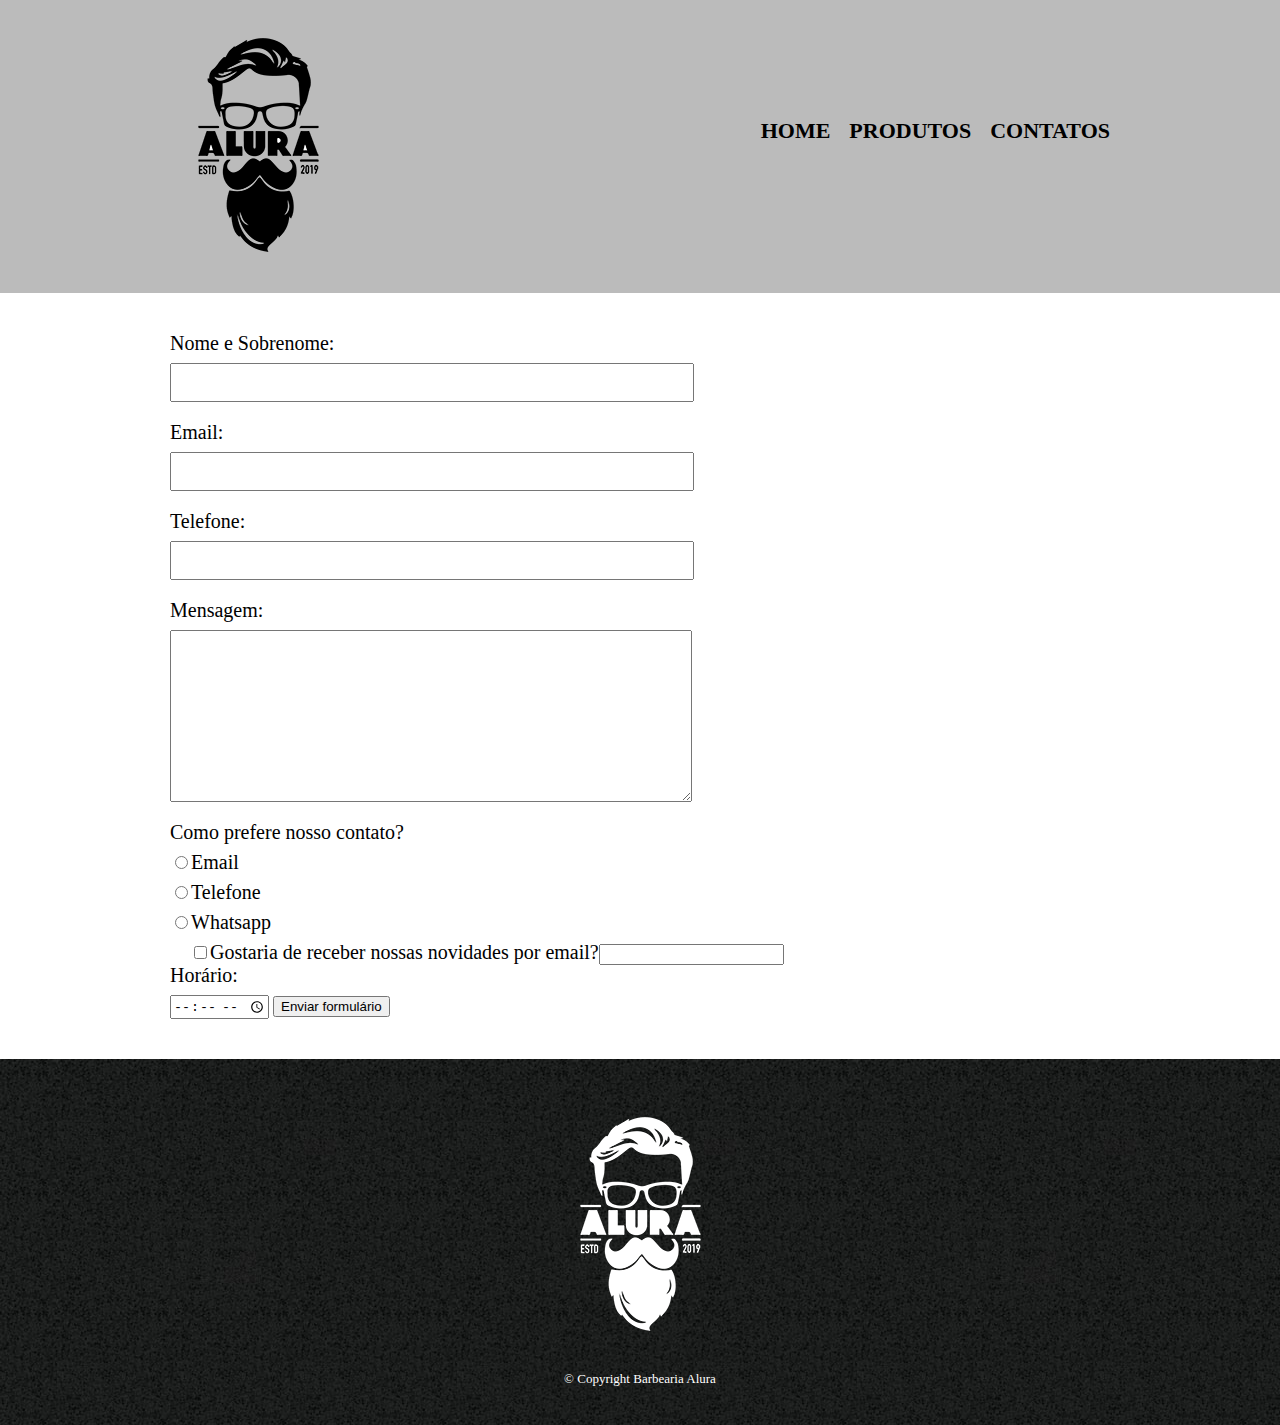
==== Projeto_Barbearia/forms/contacts.html @ 8fb9ed4b "Add files via upload" ====
<!DOCTYPE html>
<html>
    <head>
    <meta charset="UTF-8">
    <title>Contatos - Barbearia Alura</title>

    <link rel="stylesheet" href="../estilos/reset.css">
    <link rel="stylesheet" href="../estilos/main.css">
    <link rel="stylesheet" href="../estilos/contacts.css">
</head>

<body>
    <header>
        <div class="box">
            <h1>
                <img src="../pictures/logo.png">
            </h1> 
            <nav>
                <ul>
                    <li><a href="index.html">Home</a></li>
                    <li><a href="products.html">Produtos</a></li>
                    <li><a href="contacts.html">Contatos</a></li>
                </ul>
            </nav>      
        </div>
    </header>

    <main>
        <form>
            <label for="nomesobrenome">Nome e Sobrenome:</label>
            <input type="text" id="nomesobrenome" class="input-padrao">

            <label for="email">Email:</label>
            <input type="text" id="email" class="input-padrao">

            <label for="telefone">Telefone:</label>
            <input type="text" id="telefone" class="input-padrao">

            <label for="mensagem">Mensagem:</label>
            <textarea cols="70" rows="10" id="mensagem" class="input-padrao"></textarea>

            <div>
                <p>Como prefere nosso contato?</p>
                <label for="radio-email"><input type="radio" name="contato" value="
                    email" id="radio-email">Email</label>
    
                <label for="radio-telefone"><input type="radio" name="contato" value="
                    telefone" id="radio-telefone">Telefone</label>
    
                <label for="whatsapp"><input type="radio" name="contato" value="
                    whatsapp" id="radio-whatsapp">Whatsapp</label>
            </div>
            
            <label class="checkbox"><input type="checkbox">Gostaria de receber nossas novidades por email?<input></label>


            <label for="horario">Horário:</label>
            <input type="time" id="horario">
           

            <input type="submit" value="Enviar formulário">
        </form>
    </main>

    <footer>
        <img src="../pictures/logo-branco.png">
        <p class="copyright">&copy; Copyright Barbearia Alura</p>
    </footer>
</html>
---- Projeto_Barbearia/estilos/main.css ----
header{
    background: #bbbbbb;
    padding: 20px 0;
}

.box{
    position: relative;
    width: 940px;
    margin: 0 auto;
}

nav{
    position: absolute;
    top: 100px;
    right: 0;
}

nav li{
    display: inline;
    margin: 0 0 0 15px;
}

nav a{
    text-transform: uppercase;
    color: #000000;
    font-weight: bold;
    font-size: 22px;
    text-decoration: none;
}

nav a:hover{
    color: #c74c19;
    text-decoration: underline;
}







footer{
    text-align: center;
    background: url("../pictures/bg.jpg");
    padding: 40px 0;
}

.copyright{
    color: #ffffff;
    font-size: 13px;
    margin: 20px 0 0;
}
---- Projeto_Barbearia/estilos/contacts.css ----
main{
    width: 940px;
    margin: 0 auto;
}

form{
    margin: 40px 0;
}
 
form label, p{
    display: block;
    font-size: 20px;
    margin: 0 0 10px;
}

.input-padrao{
    display: block;
    margin: 0 0 20px;
    padding: 10px 25px;
    width: 50%;
}

.checkbox{
    margin: 0 20px;
}
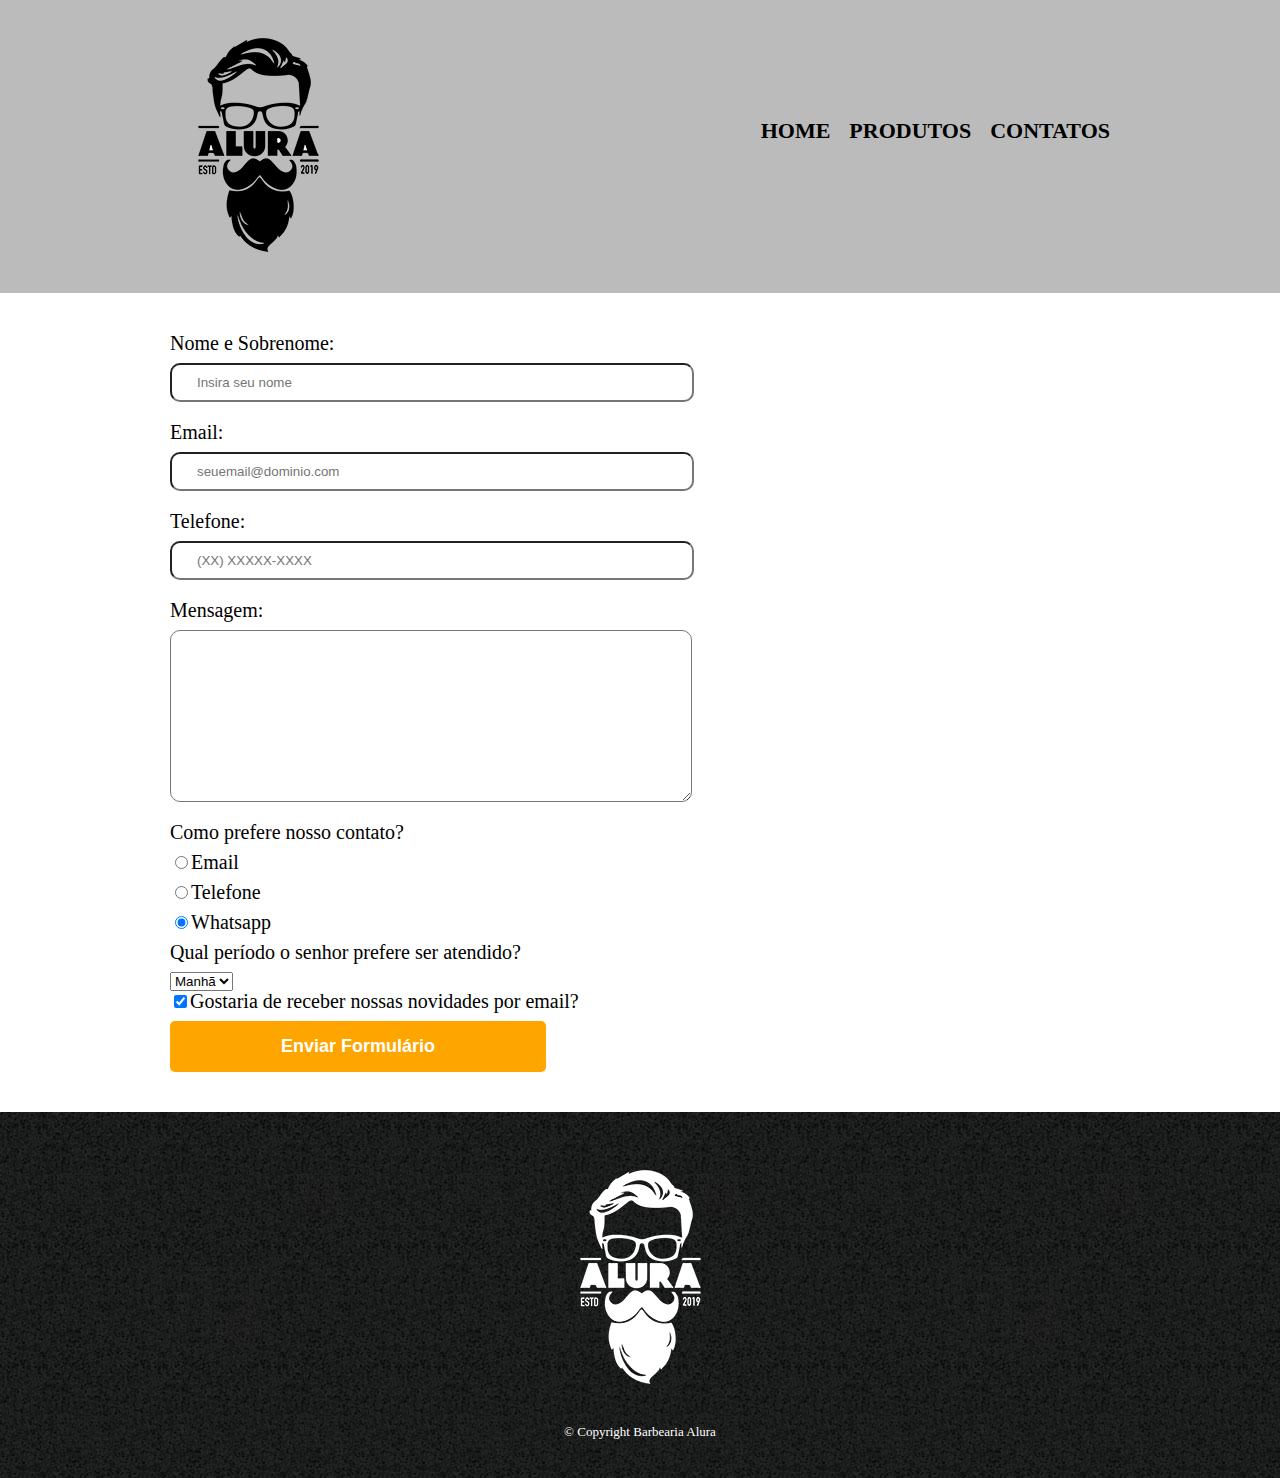
==== commit f54113b4: "Add files via upload" ====
--- a/Projeto_Barbearia/forms/contacts.html
+++ b/Projeto_Barbearia/forms/contacts.html
@@ -13,7 +13,7 @@
     <header>
         <div class="box">
             <h1>
-                <img src="../pictures/logo.png">
+                <img src="../pictures/logo.png" alt="Logo da Barbearia Alura">
             </h1> 
             <nav>
                 <ul>
@@ -28,19 +28,19 @@
     <main>
         <form>
             <label for="nomesobrenome">Nome e Sobrenome:</label>
-            <input type="text" id="nomesobrenome" class="input-padrao">
+            <input type="text" id="nomesobrenome" class="input-padrao" required placeholder="Insira seu nome">
 
             <label for="email">Email:</label>
-            <input type="text" id="email" class="input-padrao">
+            <input type="email" id="email" class="input-padrao" required placeholder="seuemail@dominio.com">
 
             <label for="telefone">Telefone:</label>
-            <input type="text" id="telefone" class="input-padrao">
+            <input type="tel" id="telefone" class="input-padrao" required placeholder="(XX) XXXXX-XXXX">
 
             <label for="mensagem">Mensagem:</label>
-            <textarea cols="70" rows="10" id="mensagem" class="input-padrao"></textarea>
+            <textarea cols="70" rows="10" id="mensagem" class="input-padrao" required></textarea>
 
-            <div>
-                <p>Como prefere nosso contato?</p>
+            <fieldset>
+                <legend>Como prefere nosso contato?</legend>
                 <label for="radio-email"><input type="radio" name="contato" value="
                     email" id="radio-email">Email</label>
     
@@ -48,22 +48,27 @@
                     telefone" id="radio-telefone">Telefone</label>
     
                 <label for="whatsapp"><input type="radio" name="contato" value="
-                    whatsapp" id="radio-whatsapp">Whatsapp</label>
-            </div>
+                    whatsapp" id="radio-whatsapp" checked>Whatsapp</label>
+            </fieldset>
+
+            <fieldset>
+                <legend>Qual período o senhor prefere ser atendido?</legend>
+                <select>
+                    <option>Manhã</option>
+                    <option>Tarde</option>
+                    <option>Noite</option>
+                </select>
+            </fieldset>           
             
-            <label class="checkbox"><input type="checkbox">Gostaria de receber nossas novidades por email?<input></label>
+            <label class="checkbox"><input type="checkbox" checked>Gostaria de receber nossas novidades por email?</label>           
 
+            <input type="submit" value="Enviar Formulário" class="enviar">
 
-            <label for="horario">Horário:</label>
-            <input type="time" id="horario">
-           
-
-            <input type="submit" value="Enviar formulário">
         </form>
     </main>
 
     <footer>
-        <img src="../pictures/logo-branco.png">
+        <img src="../pictures/logo-branco.png" alt="Logo da Barbearia Alura">
         <p class="copyright">&copy; Copyright Barbearia Alura</p>
     </footer>
 </html>--- a/Projeto_Barbearia/estilos/contacts.css
+++ b/Projeto_Barbearia/estilos/contacts.css
@@ -8,7 +8,7 @@
     margin: 40px 0;
 }
  
-form label, p{
+form label, legend{
     display: block;
     font-size: 20px;
     margin: 0 0 10px;
@@ -19,8 +19,27 @@
     margin: 0 0 20px;
     padding: 10px 25px;
     width: 50%;
+    border-radius: 10px 10px;
 }
 
 .checkbox{
-    margin: 0 20px;
+    margin: 20 0px;
 }
+
+.enviar{
+    width: 40%;
+    padding: 15px 0;
+    background: orange;
+    color: #ffffff;
+    font-weight: bold;
+    font-size: 18px;
+    border-style: none;
+    border-radius: 5px;
+    transition: 1s all;
+    cursor: pointer;
+}
+
+.enviar:hover{
+    background: darkorange;
+    transform: scale(1.1);
+}
